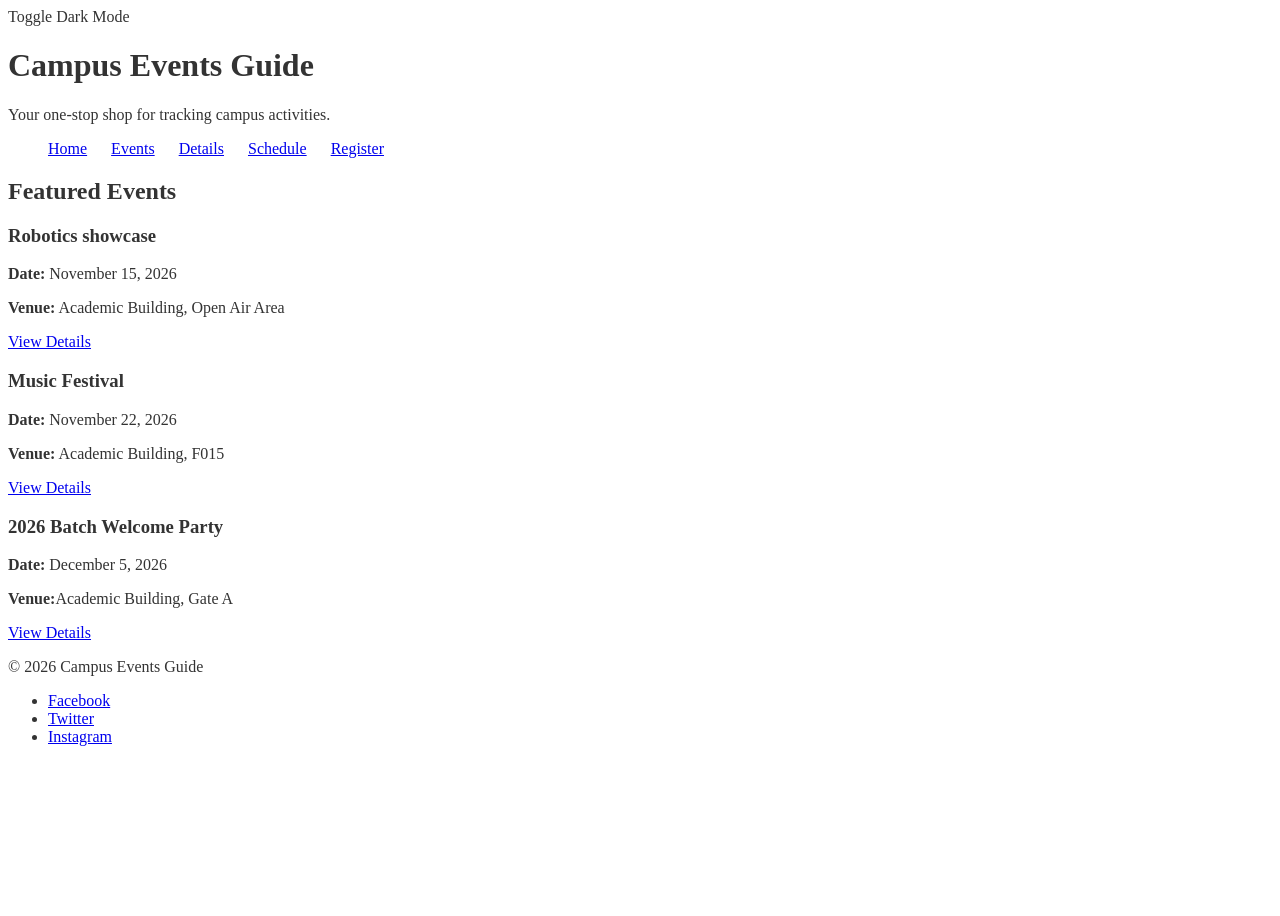
==== index.html @ f035eeeb "Home page HTML and Darkmode toggle" ====
<!DOCTYPE html>
<html lang="en">
<head>

    <meta charset="UTF-8">
    <meta name="viewport" content="width=device-width, initial-scale=1.0">
    <link rel="stylesheet" href="style.css">
    <title>Campus Events</title>

</head>
<body>

    <div class="page">

        <header>
            <input type="checkbox" id="dark-mode-toggle" style="display: none;">
            <label for="dark-mode-toggle" style="cursor: pointer;">Toggle Dark Mode</label>

            <h1>Campus Events Guide</h1>
            <p>Your one-stop shop for tracking campus activities.</p>
        
            <nav>
                <ul>
                    <li><a href="index.html">Home</a></li>
                    <li><a href="events.html">Events</a></li>
                    <li><a href="event-details.html">Details</a></li>
                    <li><a href="schedule.html">Schedule</a></li>
                    <li><a href="registration.html">Register</a></li>
                </ul>
            </nav>
        </header>

        <main>

            <section class="featured-events">

                <h2>Featured Events</h2>
                
                <div class="event-grid">
                    
                    <article class="event-card">

                        <h3>Robotics showcase</h3>
                        <p><strong>Date:</strong> November 15, 2026</p>
                        <p><strong>Venue:</strong> Academic Building, Open Air Area</p>
                        <a href="event-details.html">View Details</a>

                    </article>

                    <article class="event-card">

                        <h3>Music Festival</h3>
                        <p><strong>Date:</strong> November 22, 2026</p>
                        <p><strong>Venue:</strong> Academic Building, F015</p>
                        <a href="event-details.html">View Details</a>

                    </article>

                    <article class="event-card">

                        <h3>2026 Batch Welcome Party</h3>
                        <p><strong>Date:</strong> December 5, 2026</p>
                        <p><strong>Venue:</strong>Academic Building, Gate A</p>
                        <a href="event-details.html">View Details</a>

                    </article>

                </div>
            </section>
        </main>

        <footer>
            <p>&copy; 2026 Campus Events Guide</p>
            <ul class="social-links">
                <li><a href="#">Facebook</a></li>
                <li><a href="#">Twitter</a></li>
                <li><a href="#">Instagram</a></li>
            </ul>
        </footer>

    </div>

</body>
</html>
---- style.css ----
.page {

    --bg-color: #fff;
    --text-color: #333333;

    background-color: var(--bg-color);
    color: var(--text-color);

    min-height: 100vh;

}

.page:has(#dark-mode-toggle:checked) {
  --bg-color: #121212;
  --text-color: #ffffff;
  --accent-color: #4da3ff;
  --card-bg: #1e1e1e;
}

nav ul {
  display: flex;
  gap: 1.5rem;
  list-style: none;
}
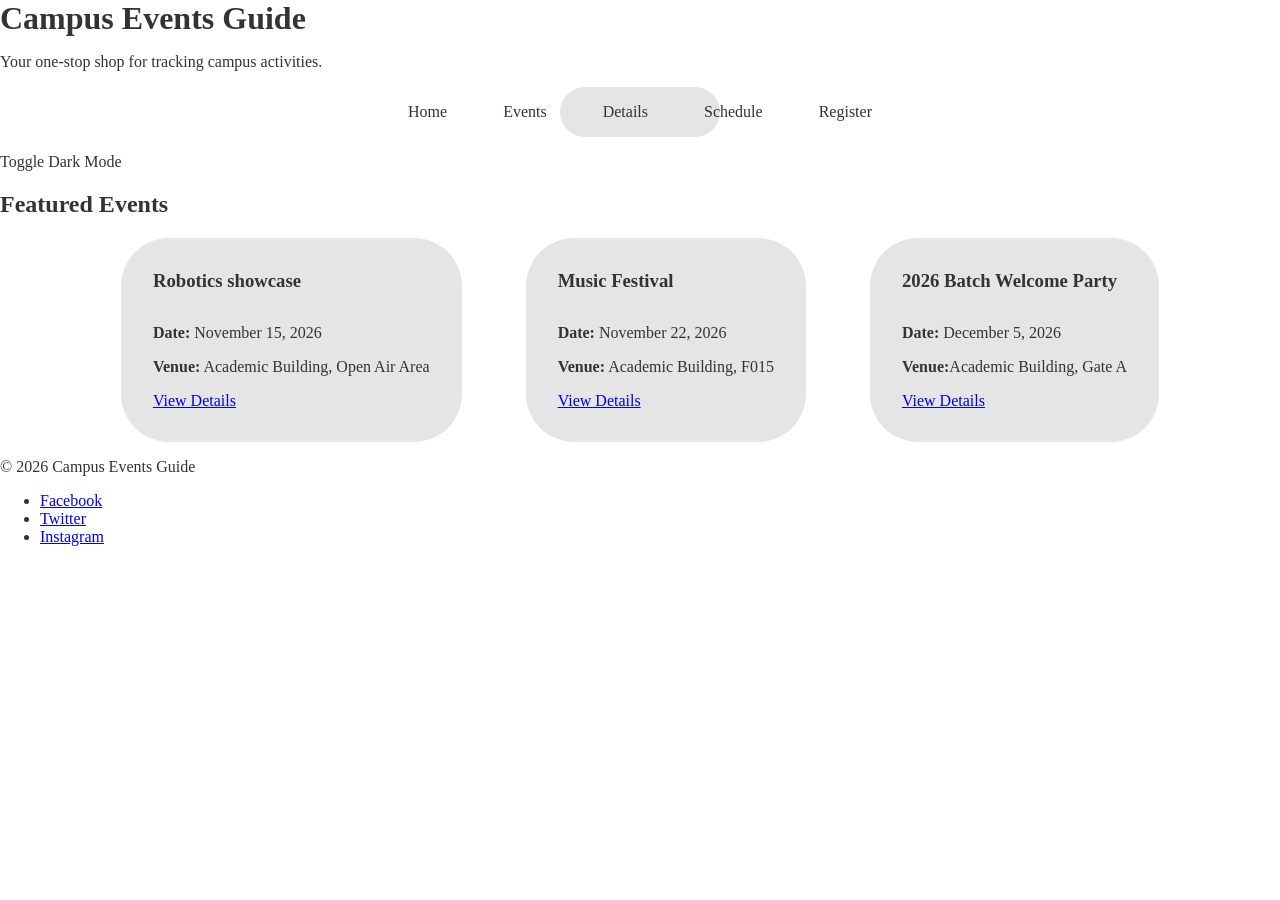
==== commit 252139ae: "CSS updates and starting the events page" ====
--- a/index.html
+++ b/index.html
@@ -13,10 +13,8 @@
     <div class="page">
 
         <header>
-            <input type="checkbox" id="dark-mode-toggle" style="display: none;">
-            <label for="dark-mode-toggle" style="cursor: pointer;">Toggle Dark Mode</label>
 
-            <h1>Campus Events Guide</h1>
+            <h1 style="margin: 0;">Campus Events Guide</h1>
             <p>Your one-stop shop for tracking campus activities.</p>
         
             <nav>
@@ -28,6 +26,10 @@
                     <li><a href="registration.html">Register</a></li>
                 </ul>
             </nav>
+
+            <input type="checkbox" id="dark-mode-toggle" style="display: none;">
+            <label for="dark-mode-toggle" style="cursor: pointer;">Toggle Dark Mode</label>
+
         </header>
 
         <main>
--- a/style.css
+++ b/style.css
@@ -1,24 +1,83 @@
+:root{
+
+  --bg-color: #fff;
+  --navbar-color: #e6e5e5;
+  --text-color: #333333;
+  --card-bg: #e6e5e5;
+
+}
+
+body{
+
+  margin: 0;
+
+}
+
 .page {
 
-    --bg-color: #fff;
-    --text-color: #333333;
-
-    background-color: var(--bg-color);
-    color: var(--text-color);
-
-    min-height: 100vh;
-
+  background-color: var(--bg-color);
+  color: var(--text-color);
+  
+  min-height: 100vh;
+  
 }
 
 .page:has(#dark-mode-toggle:checked) {
   --bg-color: #121212;
   --text-color: #ffffff;
-  --accent-color: #4da3ff;
   --card-bg: #1e1e1e;
+  --navbar-color: #1e1e1e;
 }
 
 nav ul {
+
   display: flex;
+  flex-direction: row;
+  justify-content: center;
+
+  padding: 1rem;
+  margin-left: 35rem;
+  margin-right: 35rem;
+
+  background-color: var(--navbar-color);
+  border-radius: 2rem;
+
   gap: 1.5rem;
   list-style: none;
-}+}
+
+nav a{
+  text-decoration: none;
+  color: var(--text-color);
+
+  margin-left: 1rem;
+  margin-right: 1rem; 
+
+}
+
+.event-grid{
+
+  display: flex; 
+  flex-direction: row;
+  justify-content: center;
+  align-items: center;
+  position: relative;
+
+}
+
+.event-card {
+
+  background-color: var(--card-bg);
+  border-radius: 3rem;
+  margin-left: 2rem;
+  margin-right: 2rem;
+  padding: 2rem;
+
+}
+
+main h3{
+
+  margin-top: 0;
+  margin-bottom: 2rem;
+
+}
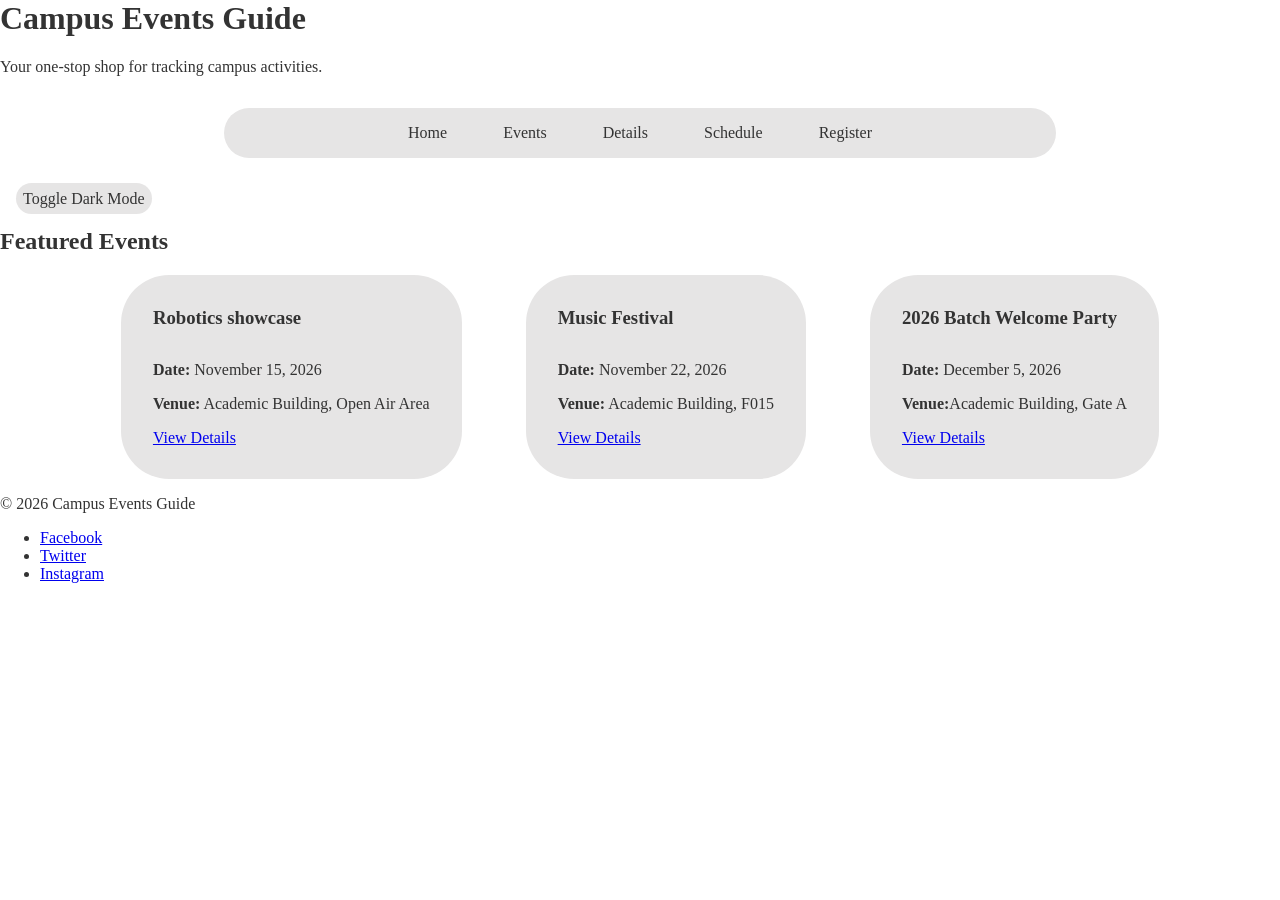
==== commit 1fa966ab: "Finishing up the events.html" ====
--- a/index.html
+++ b/index.html
@@ -8,13 +8,14 @@
     <title>Campus Events</title>
 
 </head>
+
 <body>
 
     <div class="page">
 
         <header>
 
-            <h1 style="margin: 0;">Campus Events Guide</h1>
+            <h1>Campus Events Guide</h1>
             <p>Your one-stop shop for tracking campus activities.</p>
         
             <nav>
@@ -27,8 +28,8 @@
                 </ul>
             </nav>
 
-            <input type="checkbox" id="dark-mode-toggle" style="display: none;">
-            <label for="dark-mode-toggle" style="cursor: pointer;">Toggle Dark Mode</label>
+            <input type="checkbox" id="dark-mode-toggle">
+            <label for="dark-mode-toggle">Toggle Dark Mode</label>
 
         </header>
 
--- a/style.css
+++ b/style.css
@@ -13,6 +13,40 @@
 
 }
 
+main h3{
+
+  margin-top: 0;
+  margin-bottom: 2rem;
+
+}
+
+h1{
+
+  margin-top: 0;
+
+}
+
+
+label {
+
+  border-radius: 3rem;
+  background-color: var(--card-bg);
+
+  padding: 7px;
+
+  cursor: pointer;
+  user-select: none;
+
+  margin-left: 1rem;
+
+}
+
+#dark-mode-toggle{
+
+  display: none;
+
+}
+
 .page {
 
   background-color: var(--bg-color);
@@ -23,10 +57,12 @@
 }
 
 .page:has(#dark-mode-toggle:checked) {
+
   --bg-color: #121212;
   --text-color: #ffffff;
   --card-bg: #1e1e1e;
   --navbar-color: #1e1e1e;
+
 }
 
 nav ul {
@@ -34,16 +70,19 @@
   display: flex;
   flex-direction: row;
   justify-content: center;
+  flex-wrap: wrap; 
 
   padding: 1rem;
-  margin-left: 35rem;
-  margin-right: 35rem;
+  
+  max-width: 800px;
+  margin: 2rem auto; 
 
   background-color: var(--navbar-color);
   border-radius: 2rem;
 
   gap: 1.5rem;
   list-style: none;
+
 }
 
 nav a{
@@ -75,9 +114,15 @@
 
 }
 
-main h3{
+.event-card img {
 
-  margin-top: 0;
-  margin-bottom: 2rem;
+  width: 100%;
+  height: 200px;
+  object-fit: cover;
+  border-radius: 1rem;
 
 }
+
+footer {
+  padding-bottom: 1rem;
+}
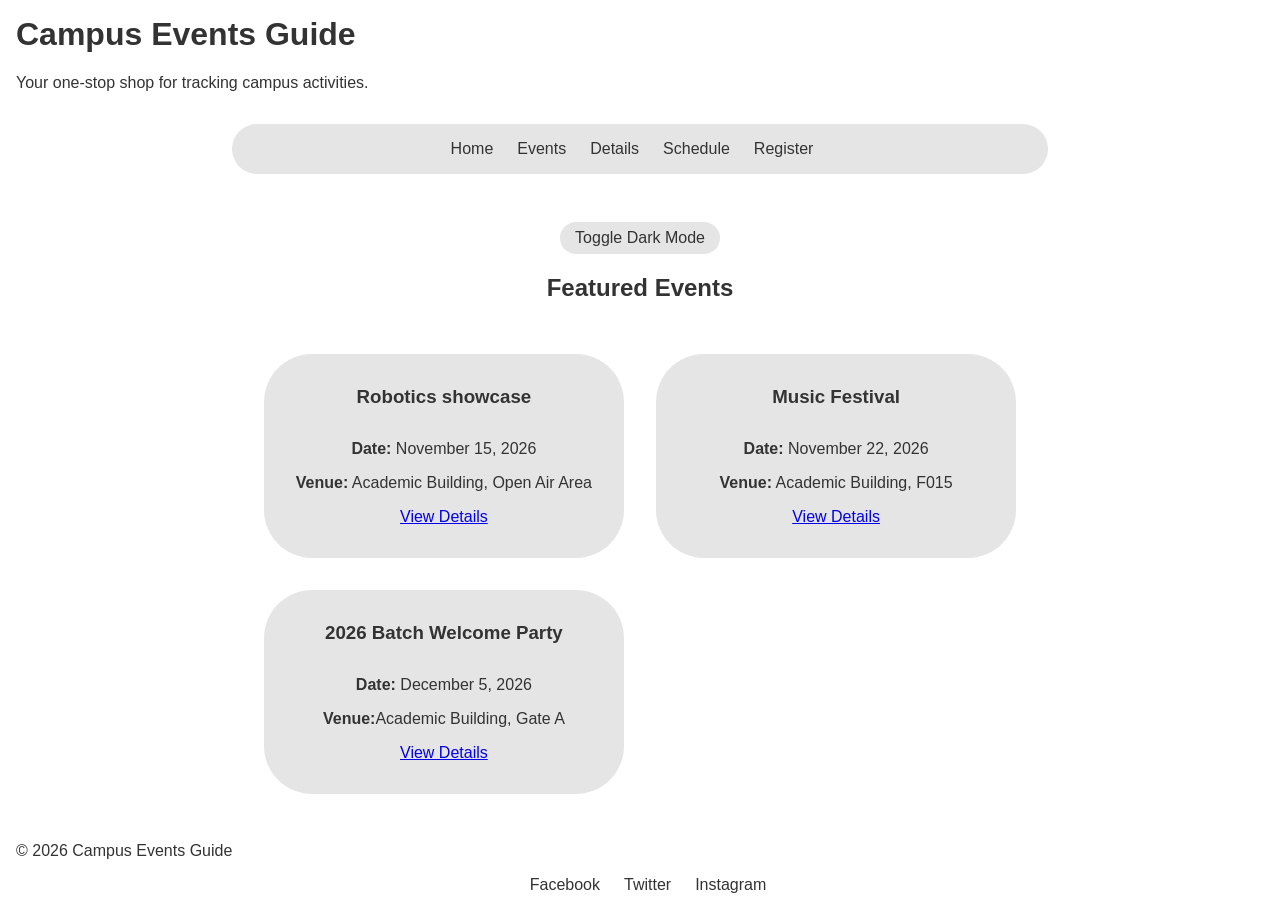
==== commit 3bcb2b57: "Fnished all HTML files and updated CSS" ====
--- a/index.html
+++ b/index.html
@@ -28,12 +28,12 @@
                 </ul>
             </nav>
 
-            <input type="checkbox" id="dark-mode-toggle">
-            <label for="dark-mode-toggle">Toggle Dark Mode</label>
-
         </header>
 
         <main>
+
+            <input type="checkbox" id="dark-mode-toggle">
+            <label for="dark-mode-toggle" id="darkmode">Toggle Dark Mode</label>
 
             <section class="featured-events">
 
--- a/style.css
+++ b/style.css
@@ -7,9 +7,17 @@
 
 }
 
+header h1, header p{
+
+  margin-top: 1rem;
+  margin-left: 1rem;
+
+}
+
 body{
 
   margin: 0;
+  font-family: 'Segoe UI', Tahoma, Verdana, sans-serif;
 
 }
 
@@ -26,18 +34,37 @@
 
 }
 
-
-label {
+.table-wrapper {
+
+  width: 100%;
+  max-width: 100;
+  margin: 2rem auto;
+
+}
+
+table {
+
+    border-collapse: collapse;
+    background-color: var(--card-bg);
+
+}
+
+th, td {
+
+    text-align: center;
+    border: 1px solid var(--text-color);
+
+}
+
+#darkmode {
 
   border-radius: 3rem;
   background-color: var(--card-bg);
-
-  padding: 7px;
-
+  padding: 7px 15px;
   cursor: pointer;
   user-select: none;
-
-  margin-left: 1rem;
+  display: inline-block;
+  margin-top: 1rem;
 
 }
 
@@ -53,9 +80,24 @@
   color: var(--text-color);
   
   min-height: 100vh;
-  
-}
-
+  display: flex;
+  flex-direction: column;
+
+  transition: background-color 0.3s ease;
+  
+}
+
+main {
+
+  margin: 0 auto;
+  display: flex;
+  flex-direction: column;
+  align-items: center;
+  text-align: center;
+
+}
+
+/*Using the :has to change CSS variables when darkmode is checked*/
 .page:has(#dark-mode-toggle:checked) {
 
   --bg-color: #121212;
@@ -73,6 +115,7 @@
   flex-wrap: wrap; 
 
   padding: 1rem;
+  padding-left: 0;
   
   max-width: 800px;
   margin: 2rem auto; 
@@ -85,22 +128,40 @@
 
 }
 
+fieldset {
+
+  display: flex;
+  flex-direction: column;
+  align-items:start;
+
+  padding: auto;
+
+  margin: 2rem auto;
+
+  max-width: 500px;
+
+  gap: 1.5rem;
+
+}
+
 nav a{
   text-decoration: none;
   color: var(--text-color);
 
-  margin-left: 1rem;
-  margin-right: 1rem; 
+}
+
+nav a:hover {
+
+  opacity: 0.7;
 
 }
 
 .event-grid{
 
-  display: flex; 
-  flex-direction: row;
-  justify-content: center;
-  align-items: center;
-  position: relative;
+  display: grid; 
+  grid-template-columns: repeat(3, 1fr);
+  gap: 2rem;
+  padding: 2rem;
 
 }
 
@@ -108,10 +169,29 @@
 
   background-color: var(--card-bg);
   border-radius: 3rem;
-  margin-left: 2rem;
-  margin-right: 2rem;
   padding: 2rem;
 
+}
+
+.event-details-article a{
+
+  display: inline-block;
+
+  text-decoration: none;
+  color: var(--text-color);
+
+  background-color: var(--card-bg);
+  padding: 0.5rem;
+  border-radius: 10px;
+
+  margin: 1rem;
+
+}
+
+.event-card:hover {
+  
+  transform: translateY(-5px); 
+  
 }
 
 .event-card img {
@@ -123,6 +203,58 @@
 
 }
 
+.event-details-article img {
+  
+  max-width: 100%;
+  height: auto;
+  border-radius: 1rem;
+  margin: 1rem 0;
+
+}
+
 footer {
-  padding-bottom: 1rem;
+
+  margin-left: 1rem;
+
+}
+
+footer ul {
+
+  display: flex;
+  justify-content: center;
+  padding-left: 0;
+  gap: 1.5rem;
+  list-style: none;
+
+}
+
+footer a {
+
+  text-decoration: none;
+  color: var(--text-color);
+
+}
+
+/*Adapt the page layouts to different widths using @media and adjusting grids*/
+
+/*Tablet layout*/
+@media (max-width: 1280px) {
+
+  .event-grid {
+    grid-template-columns: repeat(2, 1fr); 
+  }
+
+}
+
+/*Mobile layout*/
+@media (max-width: 768px) {
+
+  .event-grid {
+    grid-template-columns: 1fr; 
+  }
+  
+  .table-wrapper {
+    width: 100%;
+  }
+
 }
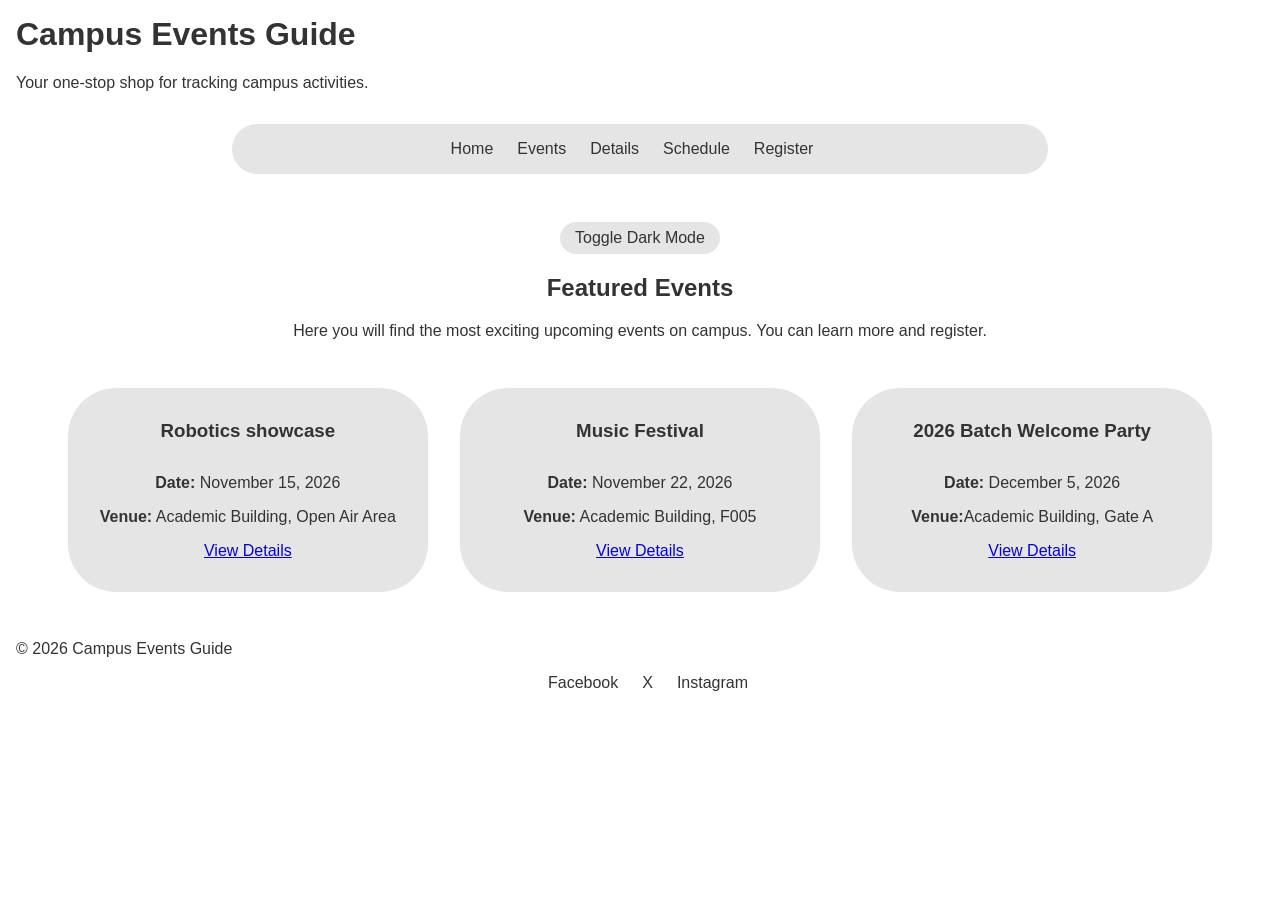
==== commit cd44f3eb: "Adding missing requirements in event-details and footer links, fixed mismatches from editing. Improv" ====
--- a/index.html
+++ b/index.html
@@ -38,6 +38,8 @@
             <section class="featured-events">
 
                 <h2>Featured Events</h2>
+
+                <p>Here you will find the most exciting upcoming events on campus. You can learn more and register.</p>
                 
                 <div class="event-grid">
                     
@@ -54,7 +56,7 @@
 
                         <h3>Music Festival</h3>
                         <p><strong>Date:</strong> November 22, 2026</p>
-                        <p><strong>Venue:</strong> Academic Building, F015</p>
+                        <p><strong>Venue:</strong> Academic Building, F005</p>
                         <a href="event-details.html">View Details</a>
 
                     </article>
@@ -75,9 +77,9 @@
         <footer>
             <p>&copy; 2026 Campus Events Guide</p>
             <ul class="social-links">
-                <li><a href="#">Facebook</a></li>
-                <li><a href="#">Twitter</a></li>
-                <li><a href="#">Instagram</a></li>
+                <li><a href="https://www.facebook.com/">Facebook</a></li>
+                <li><a href="https://www.X.com/">X</a></li>
+                <li><a href="https://www.instagram.com/">Instagram</a></li>
             </ul>
         </footer>
 
--- a/style.css
+++ b/style.css
@@ -21,6 +21,13 @@
 
 }
 
+.event-details-article h3{
+
+  margin-top: 0;
+  margin-bottom: 0.5rem;
+
+}
+
 main h3{
 
   margin-top: 0;
@@ -34,11 +41,10 @@
 
 }
 
-.table-wrapper {
+.table-box {
 
   width: 100%;
-  max-width: 100;
-  margin: 2rem auto;
+  overflow-x: auto;
 
 }
 
@@ -107,6 +113,22 @@
 
 }
 
+ol {
+
+  list-style: none;
+  display: flex;
+  flex-direction: row;
+  justify-content: start;
+  flex-wrap: wrap; 
+
+}
+
+ol li {
+
+  padding: 1rem;
+
+}
+
 nav ul {
 
   display: flex;
@@ -134,8 +156,6 @@
   flex-direction: column;
   align-items:start;
 
-  padding: auto;
-
   margin: 2rem auto;
 
   max-width: 500px;
@@ -144,9 +164,25 @@
 
 }
 
+video {
+
+  max-width: 100%;
+  height: auto;
+
+}
+
+.event-details-article {
+
+  width: 100%;
+  max-width: 800px;
+  
+}
+
 nav a{
+
   text-decoration: none;
   color: var(--text-color);
+  transition: opacity 0.3s ease;
 
 }
 
@@ -165,11 +201,25 @@
 
 }
 
+.event-details-article form div{
+
+  padding: 0.5rem;
+
+}
+
+.event-details-article form {
+
+  margin: 1rem;
+
+}
+
 .event-card {
 
   background-color: var(--card-bg);
   border-radius: 3rem;
   padding: 2rem;
+
+  transition: transform 0.3s ease;
 
 }
 
@@ -238,7 +288,7 @@
 /*Adapt the page layouts to different widths using @media and adjusting grids*/
 
 /*Tablet layout*/
-@media (max-width: 1280px) {
+@media (max-width: 1024px) {
 
   .event-grid {
     grid-template-columns: repeat(2, 1fr); 
@@ -247,14 +297,10 @@
 }
 
 /*Mobile layout*/
-@media (max-width: 768px) {
+@media (max-width: 600px) {
 
   .event-grid {
     grid-template-columns: 1fr; 
   }
-  
-  .table-wrapper {
-    width: 100%;
-  }
 
 }
